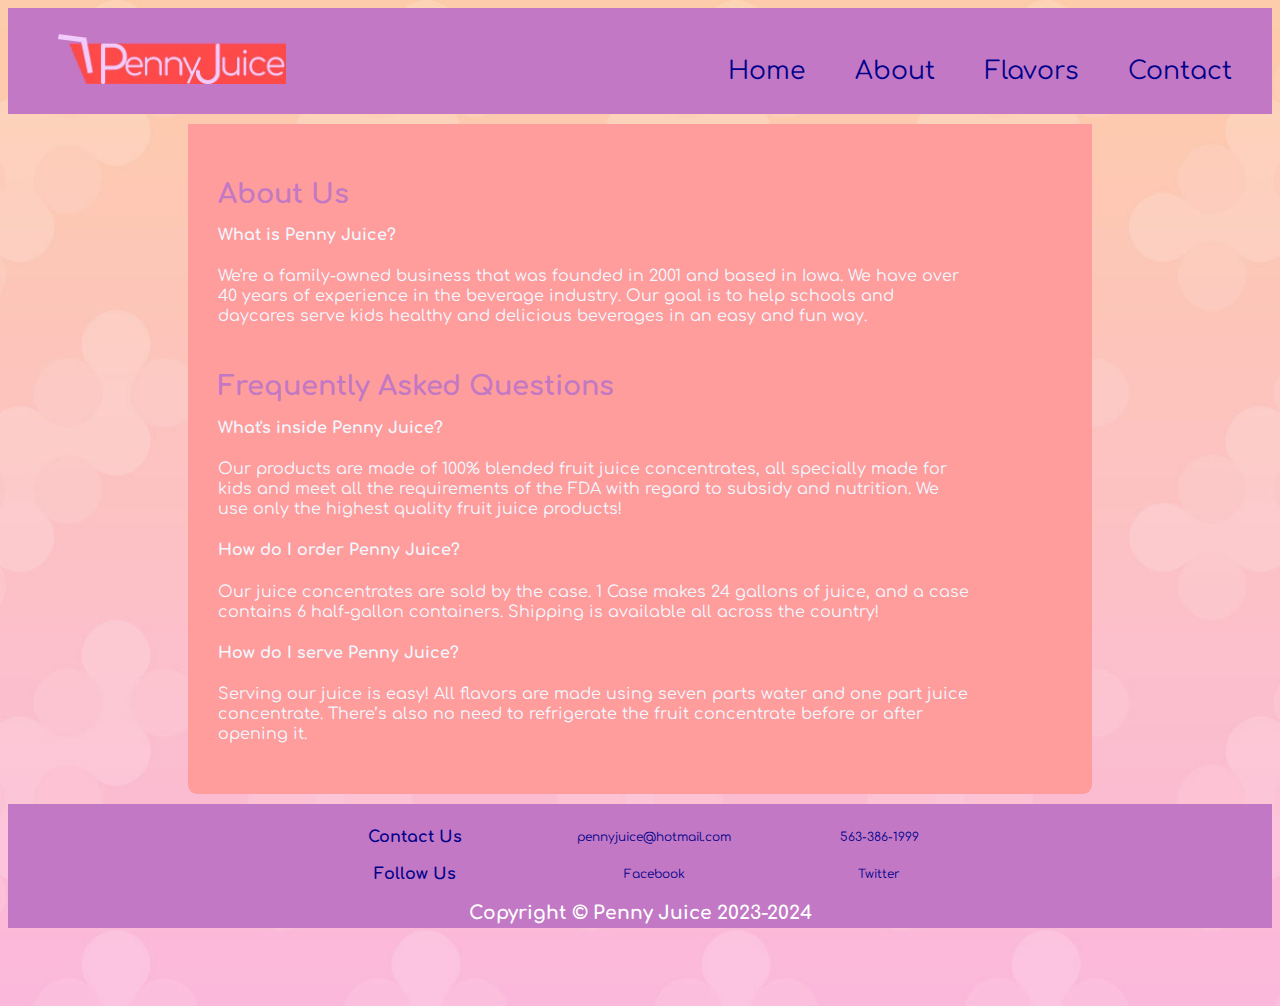
==== about.html @ 145ef1a4 "Update about.html" ====
<!DOCTYPE HTML>
<html>
<head>
	<meta charset="utf-8"> 		
	<meta name="keywords" content="Las Vegas, kids, concentrate, nutrition, juices, healthy, daycare, childcare, natural">		
	<meta name="viewport" content="width=device width, initial-scale=1"> 	
	<title>Penny Juice - About Us</title>
	<link rel="stylesheet" type="text/css" href="stylesheet.css">
    <link rel="preconnect" href="https://fonts.googleapis.com">
    <link rel="preconnect" href="https://fonts.gstatic.com" crossorigin>
    <link href="https://fonts.googleapis.com/css2?family=Comfortaa&family=Unica+One&display=swap" rel="stylesheet">
</head>
	
<body>
    <div id="container">
        <div class="flex-container4">
            <div class="nav">
                    <ul>
                        <li>&nbsp;</li>
                        <img src="PJ_Logo.jpg">
                        <li><a href="contact.html">Contact</a></li>
                        <li><a href="flavors.html">Flavors</a>
                            <ul>
                                <li><a href= grape.html>Grape</a></li>
                                <li><a href= berry.html>Mixed Berry</a></li>
                                <li><a href= Apple.html>Apple</a></li>
                            </ul>
                        </li>
                        <li><a href="about.html">About</a></li>
                        <li><a href="index.html">Home</a></li>
                    </ul>
            </div>
        </div>
        
        <div class="content">    
                <div class="flex-container">
                    <div>
                        <h2>About Us</h2>
                            <h4>What is Penny Juice?</h4>
                                We're a family-owned business that was founded in 2001 and based in Iowa. We have over 40 years of experience in the beverage industry. Our goal is to help schools and daycares serve kids healthy and delicious beverages in an easy and fun way.
                        <br>&nbsp;
                        <br>&nbsp;
                        <h2>Frequently Asked Questions</h2>
			    <h4>What's inside Penny Juice?</h4>
                                Our products are made of 100% blended fruit juice concentrates, all specially made for kids and meet all the requirements of the FDA with regard to subsidy and nutrition. We use only the highest quality fruit juice products!
                            <h4>How do I order Penny Juice?</h4>
                                Our juice concentrates are sold by the case. 1 Case makes 24 gallons of juice, and a case contains 6 half-gallon containers. Shipping is available all across the country!
                            <h4>How do I serve Penny Juice?</h4>
                                Serving our juice is easy!  All flavors are made using seven parts water and one part juice concentrate. There’s also no need to refrigerate the fruit concentrate before or after opening it.
                    </div>
                </div>
        </div>   
        
        <div class="footer">
            <div class="flex-container2">
                    <table class="width:50%">
                        <tr>
                            <th>Contact Us</th>
                            <td>pennyjuice@hotmail.com</td>
                            <td>563-386-1999</td>
                        </tr>
                        <tr>
                            <th>Follow Us</th>
                            <td><a href="https://www.facebook.com/PENNYJUICE/">Facebook</a></td>
                            <td><a href="https://twitter.com/1pennyjuice?lang=en/">Twitter</a></td>
                        </tr>
                    </table>
                </div>
            <h3>Copyright &copy; Penny Juice 2023-2024</h3>
                
        </div>
        
    </div>

 
    
    
</body>
</html>
---- stylesheet.css ----
@charset "utf-8";
/* CSS Document */
body {
   background-image: url(PJ_bg_opt_01.jpg);
   background-size: cover;
   font-family:'Comfortaa', sans-serif;
}

#container {
    width: 100%;
    height: 990px;
    margin-left: auto;
    background-color: transparent;
}

a {
    text-decoration: none;
    color: darkblue;
}

h1 {
    margin: 0;
    background-color: #C278C4
}

h2 {
    margin: 0px;
    margin-top: 10px;
    margin-bottom: 10px;
    text-align: left;
    font-size: 27px;
    color: #C278C4;
}

h3 {
    margin: 0px;
    text-align: center;
}

.flex-container4 {
    display: block;
}

.nav {
    width: 100%;
    background-color: #C278C4;
    float: left;
    margin-left: auto;
    margin-right: auto;
    margin-bottom: 10px;
}

.nav a {
    display: block;
    color: cornflowerblue;
    text-align: center;
    text-decoration: none;
    margin-right: 15px;
    line-height: 25px;
    margin-top: auto;
    margin-bottom: auto;
}

.nav img {
    width: 18%;
    margin-left: 10px;
    padding-top: 10px;
    padding-bottom: 10px;
    font-size: 25px;
    margin-top: auto;
    margin-bottom: auto;
}

.nav ul {
    width: 100%;
    float: left;
    list-style: none;
    background-color: transparent;
    display: block;
}

.nav ul li {
    display: block;
    float: right;
    list-style: none;
    position: relative;
    vertical-align: middle;
    margin-right: 15px;
    margin-top: 25px;
    margin-bottom: auto;
    padding: 10px;
}

.nav ul li a {
    display: block;
    color: darkblue;
    font-size: 25px;
    vertical-align: middle;
    text-decoration: none;
}

.nav ul li a:hover {
    color: #FF9C9C;
}

.nav ul li ul {
    display: none;
    position: absolute;
    background-color: azure;
    padding: 10px;
    border-radius: 0px 0px 9px 9px;
}

.nav ul li:hover ul {
    display: block;
    position: absolute;
    background-color: darkblue;
    padding: 10px;
    border-radius: 0px 0px 9px 9px;
    z-index: 100;
}

.nav ul li ul li {
    padding: 10px 14px;
}

.nav ul li ul li a {
    color: cadetblue;
}

.nav ul li ul li a:hover {
    color: darkgray;
}

.flex-container3 {
    width: 70%;
    max-width: 940px;
    height: auto;
    margin-left: auto;
    margin-right: auto;
    background-color: #FF9C9C;
    align-content: center;
    display: flex;
    padding: 10px;
    border-radius: 0px 0px 0px 0px;
}

.flex-container3 img {
    align-content: center;
    width: 60%;
    max-width: 100%;
    height: auto;
    display: block;
    flex-wrap: wrap;
    padding-top: 20px;
    padding-bottom: 0px;
    background-repeat: no-repeat;
    background-position: center;
    background-color: #FF9C9C;
    margin-left: auto;
    margin-right: auto;
}

.flex-container {
    display: flex;
    width: 70%;
    max-width: 940px;
    align-content: center;
    background-color: #FF9C9C;
    justify-content: center;
    clear: both;
    margin-left: auto;
    margin-right: auto;
    padding: 10px;
    border-radius: 0px 0px 9px 9px;
}

.flex-container>div {
    background-color: #FF9C9C;
    color: aliceblue;
    width: 100%;
    margin: 10px;
    text-align: left;
    line-height: 20px;
    margin-top: 40px;
    margin-bottom: 40px;
    margin-left: auto;
    margin-right: auto;
    padding-left: 20px;
    padding-right: 110px;
}

.flex-container li {
    list-style: none;
}

.flex-container li h3 {
    color: white;
}

.flex-container li h3:hover {
    color: darkblue;
}

.Form {
    margin-left: auto;
}

.footer {
    background-color: #C278C4;
    width: 100%;
    text-align: center;
    margin-top: 10px;
    padding-top: 5px;
    padding-bottom: 5px;
}

.flex-container2 {
    width: 100%;
    background-color: transparent;
    line-height: 35px;
    float: left;
    margin-left: auto;
    margin-right: auto;
}

.footer d1 {
    float: right;
    list-style: none;
    position: relative;
}

.footer h3 {
    color: white;
}

.footer d1 dt {
    float: left;
    list-style: none;
    position: relative;
    display: block;
    font-family: arial;
    font-size: 14px;
    padding-top: 15px;
    padding-right: 15px;
    padding-bottom: 15px;
    padding-left: 15px;
    text-decoration: none;
    color: darkblue;
}

.footer d1 dd {
    float: right;
    list-style: none;
    position: relative;
    display: list-item;
    font-family: arial;
    font-size: 11px;
    padding-top: 15px;
    padding-right: 15px;
    padding-bottom: 15px;
    padding-left: 15px;
    text-decoration: none;
    text-align: center;
    color: darkblue;
}

.footer d2 {
    float: right;
    list-style: none;
    position: relative;
}

.footer d2 dt {
    float: left;
    list-style: none;
    position: relative;
    display: block;
    font-family: arial;
    font-size: 14px;
    padding-top: 15px;
    padding-right: 15px;
    padding-bottom: 15px;
    padding-left: 15px;
    text-decoration: none;
    color: darkblue;
}

.footer d2 dd {
    float: right;
    list-style: none;
    position: relative;
    display: list-item;
    font-family: arial;
    font-size: 11px;
    padding-top: 15px;
    padding-right: 15px;
    padding-bottom: 15px;
    padding-left: 15px;
    text-decoration: none;
    text-align: center;
    color: darkblue;
}

table {
    float: left;
    border-collapse: collapse;
    margin-top: 10px;
    margin-bottom: 10px;
    width: 50%;
    margin-left: 25%;
    margin-right: 15%;
}

th {
    font-size: 16px;
    color: darkblue;
    text-align: center;
}

td {
    font-size: 12px;
    color: darkblue;
    text-align: center;
}

td a {
    color: darkblue;
}

td a:hover {
    color: #FF9C9C;
}
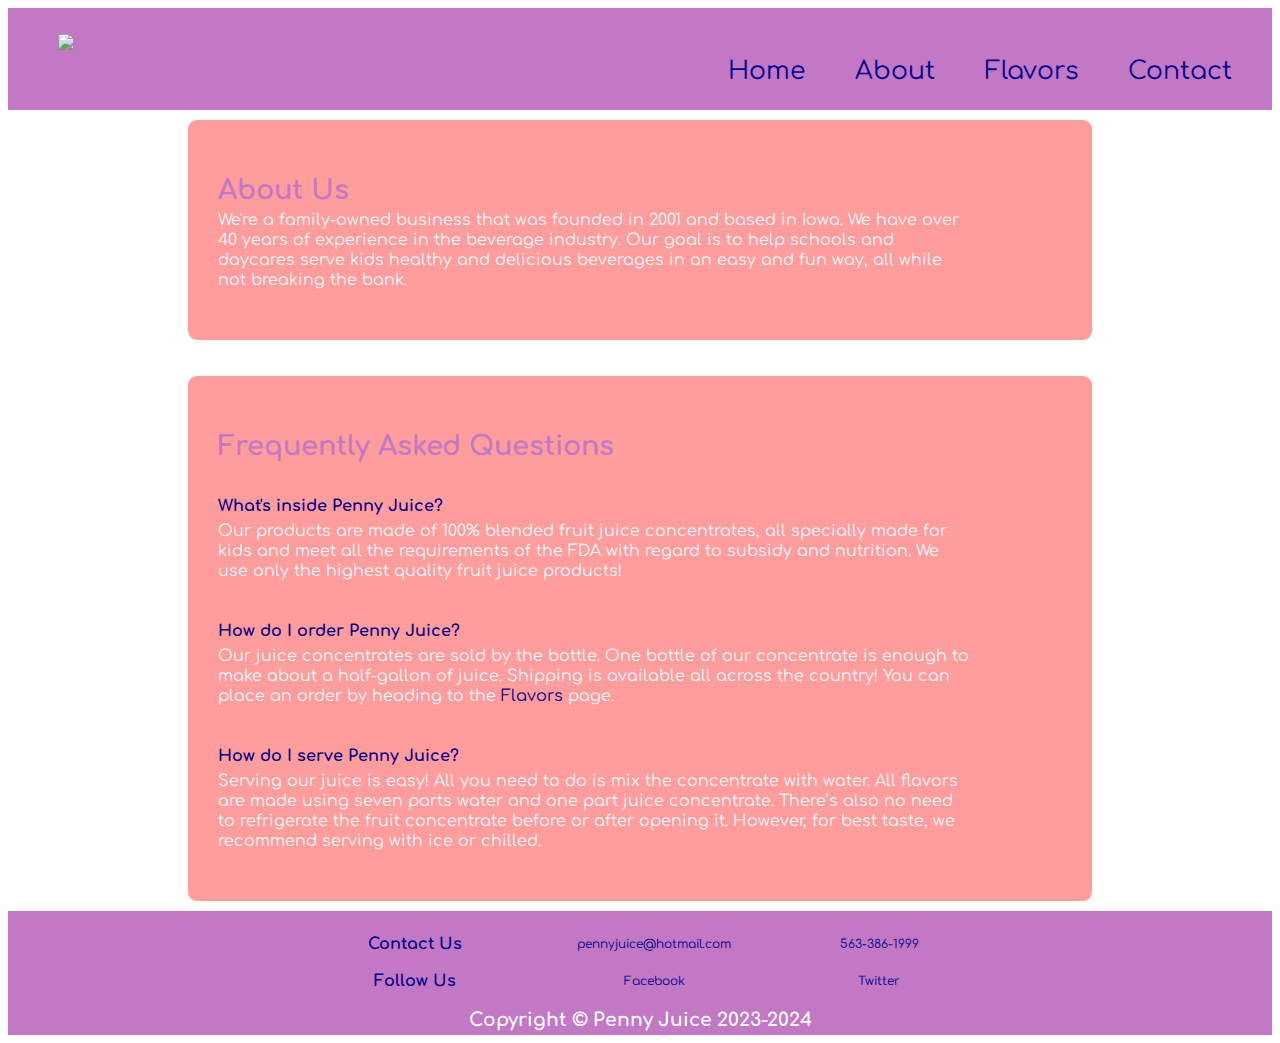
==== commit 0a952cce: "Add files via upload" ====
--- a/about.html
+++ b/about.html
@@ -5,10 +5,21 @@
 	<meta name="keywords" content="Las Vegas, kids, concentrate, nutrition, juices, healthy, daycare, childcare, natural">		
 	<meta name="viewport" content="width=device width, initial-scale=1"> 	
 	<title>Penny Juice - About Us</title>
-	<link rel="stylesheet" type="text/css" href="stylesheet.css">
+	<link rel="stylesheet" type="text/css" href="../stylesheet.css">
     <link rel="preconnect" href="https://fonts.googleapis.com">
     <link rel="preconnect" href="https://fonts.gstatic.com" crossorigin>
     <link href="https://fonts.googleapis.com/css2?family=Comfortaa&family=Unica+One&display=swap" rel="stylesheet">
+    
+    <style>
+        .flex-container {
+            border-radius: 9px;
+        }
+        
+        a:hover{
+            color: #C278C4;
+        }
+    </style>
+    
 </head>
 	
 <body>
@@ -17,7 +28,7 @@
             <div class="nav">
                     <ul>
                         <li>&nbsp;</li>
-                        <img src="PJ_Logo.jpg">
+                        <img src="../Images/PJ_Logo.jpg">
                         <li><a href="contact.html">Contact</a></li>
                         <li><a href="flavors.html">Flavors</a>
                             <ul>
@@ -32,21 +43,23 @@
             </div>
         </div>
         
-        <div class="content">    
+        <div class="content">
+            <div class="flex-container">
+                <div>
+                <h2>About Us</h2>
+                                We're a family-owned business that was founded in 2001 and based in Iowa. We have over 40 years of experience in the beverage industry. Our goal is to help schools and daycares serve kids healthy and delicious beverages in an easy and fun way, all while not breaking the bank.
+                </div>
+            </div>
+<br>&nbsp;    
                 <div class="flex-container">
                     <div>
-                        <h2>About Us</h2>
-                            <h4>What is Penny Juice?</h4>
-                                We're a family-owned business that was founded in 2001 and based in Iowa. We have over 40 years of experience in the beverage industry. Our goal is to help schools and daycares serve kids healthy and delicious beverages in an easy and fun way.
-                        <br>&nbsp;
-                        <br>&nbsp;
                         <h2>Frequently Asked Questions</h2>
-			    <h4>What's inside Penny Juice?</h4>
+                            <h4>What's inside Penny Juice?</h4>
                                 Our products are made of 100% blended fruit juice concentrates, all specially made for kids and meet all the requirements of the FDA with regard to subsidy and nutrition. We use only the highest quality fruit juice products!
                             <h4>How do I order Penny Juice?</h4>
-                                Our juice concentrates are sold by the case. 1 Case makes 24 gallons of juice, and a case contains 6 half-gallon containers. Shipping is available all across the country!
+                                Our juice concentrates are sold by the bottle. One bottle of our concentrate is enough to make about a half-gallon of juice. Shipping is available all across the country! You can place an order by heading to the <a href="flavors.html">Flavors</a> page.
                             <h4>How do I serve Penny Juice?</h4>
-                                Serving our juice is easy!  All flavors are made using seven parts water and one part juice concentrate. There’s also no need to refrigerate the fruit concentrate before or after opening it.
+                                Serving our juice is easy! All you need to do is mix the concentrate with water. All flavors are made using seven parts water and one part juice concentrate. There’s also no need to refrigerate the fruit concentrate before or after opening it. However, for best taste, we recommend serving with ice or chilled.
                     </div>
                 </div>
         </div>   
@@ -65,7 +78,7 @@
                             <td><a href="https://twitter.com/1pennyjuice?lang=en/">Twitter</a></td>
                         </tr>
                     </table>
-                </div>
+            </div>
             <h3>Copyright &copy; Penny Juice 2023-2024</h3>
                 
         </div>
@@ -76,4 +89,4 @@
     
     
 </body>
-</html>
+</html>--- a/stylesheet.css
+++ b/stylesheet.css
@@ -1,14 +1,14 @@
 @charset "utf-8";
 /* CSS Document */
 body {
-   background-image: url(PJ_bg_opt_01.jpg);
-   background-size: cover;
-   font-family:'Comfortaa', sans-serif;
+    background-image: url(Images/PJ_bg_opt_01.jpg);
+    background-size: cover;
+    font-family:'Comfortaa', sans-serif;
 }
 
 #container {
     width: 100%;
-    height: 990px;
+    height: auto;
     margin-left: auto;
     background-color: transparent;
 }
@@ -20,7 +20,7 @@
 
 h1 {
     margin: 0;
-    background-color: #C278C4
+    background-color: #C278C4;
 }
 
 h2 {
@@ -35,6 +35,13 @@
 h3 {
     margin: 0px;
     text-align: center;
+}
+
+h4 {
+    margin: 0px;
+    color: darkblue;
+    margin-top: 40px;
+    margin-bottom: 5px;
 }
 
 .flex-container4 {
@@ -107,7 +114,7 @@
     display: none;
     position: absolute;
     background-color: azure;
-    padding: 10px;
+    padding-bottom: 10px;
     border-radius: 0px 0px 9px 9px;
 }
 
@@ -115,7 +122,7 @@
     display: block;
     position: absolute;
     background-color: darkblue;
-    padding: 10px;
+
     border-radius: 0px 0px 9px 9px;
     z-index: 100;
 }
@@ -172,7 +179,6 @@
     margin-left: auto;
     margin-right: auto;
     padding: 10px;
-    border-radius: 0px 0px 9px 9px;
 }
 
 .flex-container>div {
@@ -330,4 +336,4 @@
 
 td a:hover {
     color: #FF9C9C;
-}
+}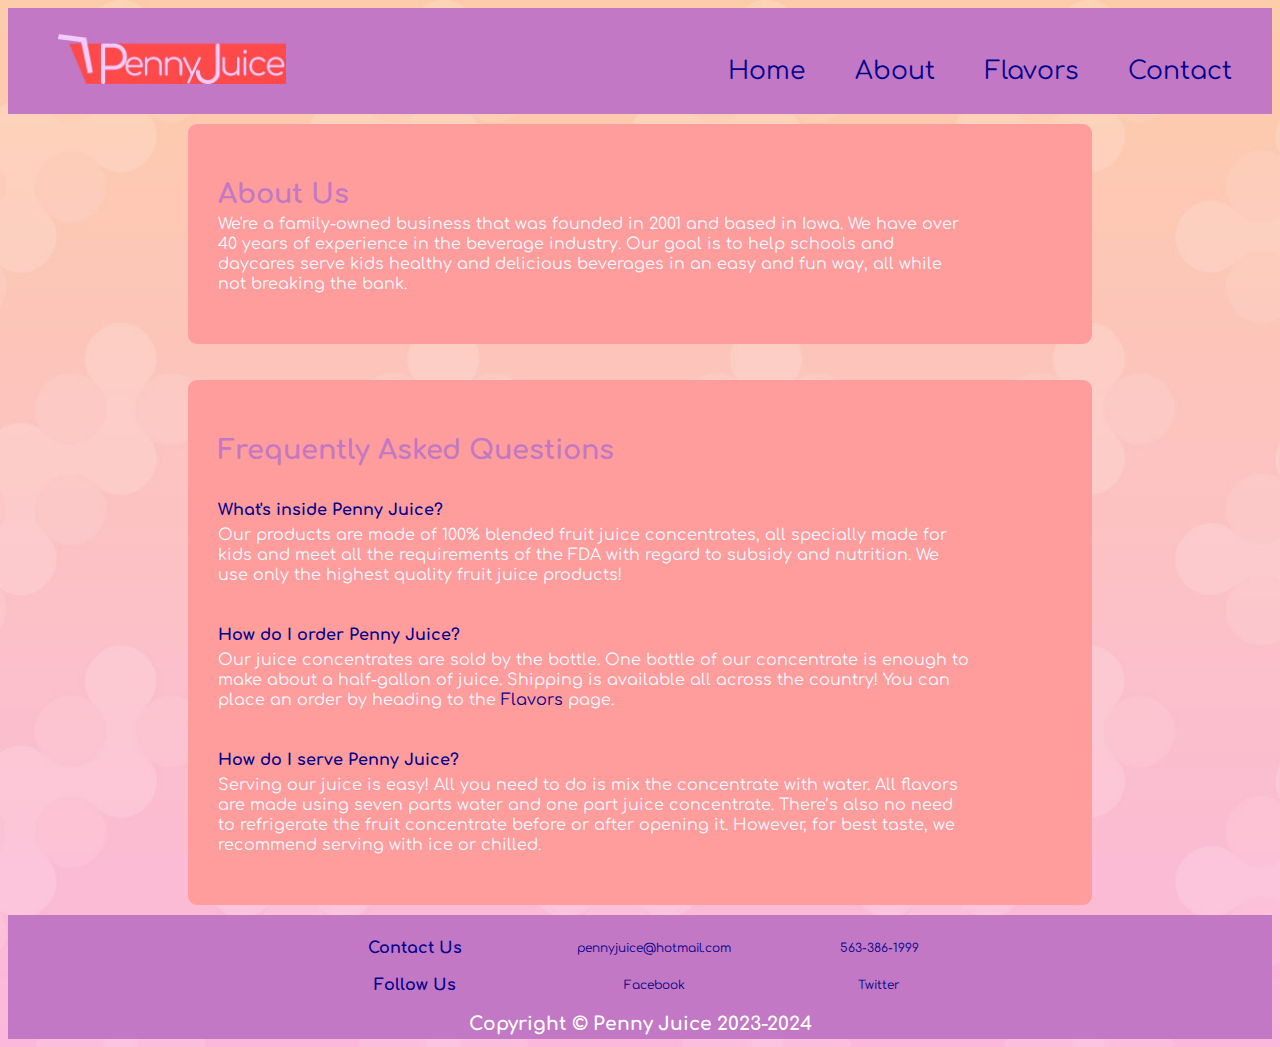
==== commit 0386e9ad: "Update about.html" ====
--- a/about.html
+++ b/about.html
@@ -5,7 +5,7 @@
 	<meta name="keywords" content="Las Vegas, kids, concentrate, nutrition, juices, healthy, daycare, childcare, natural">		
 	<meta name="viewport" content="width=device width, initial-scale=1"> 	
 	<title>Penny Juice - About Us</title>
-	<link rel="stylesheet" type="text/css" href="../stylesheet.css">
+	<link rel="stylesheet" type="text/css" href="stylesheet.css">
     <link rel="preconnect" href="https://fonts.googleapis.com">
     <link rel="preconnect" href="https://fonts.gstatic.com" crossorigin>
     <link href="https://fonts.googleapis.com/css2?family=Comfortaa&family=Unica+One&display=swap" rel="stylesheet">
@@ -28,7 +28,7 @@
             <div class="nav">
                     <ul>
                         <li>&nbsp;</li>
-                        <img src="../Images/PJ_Logo.jpg">
+                        <img src="PJ_Logo.jpg">
                         <li><a href="contact.html">Contact</a></li>
                         <li><a href="flavors.html">Flavors</a>
                             <ul>
@@ -89,4 +89,4 @@
     
     
 </body>
-</html>+</html>
--- a/stylesheet.css
+++ b/stylesheet.css
@@ -1,7 +1,7 @@
 @charset "utf-8";
 /* CSS Document */
 body {
-    background-image: url(Images/PJ_bg_opt_01.jpg);
+    background-image: url(PJ_bg_opt_01.jpg);
     background-size: cover;
     font-family:'Comfortaa', sans-serif;
 }
@@ -336,4 +336,4 @@
 
 td a:hover {
     color: #FF9C9C;
-}+}
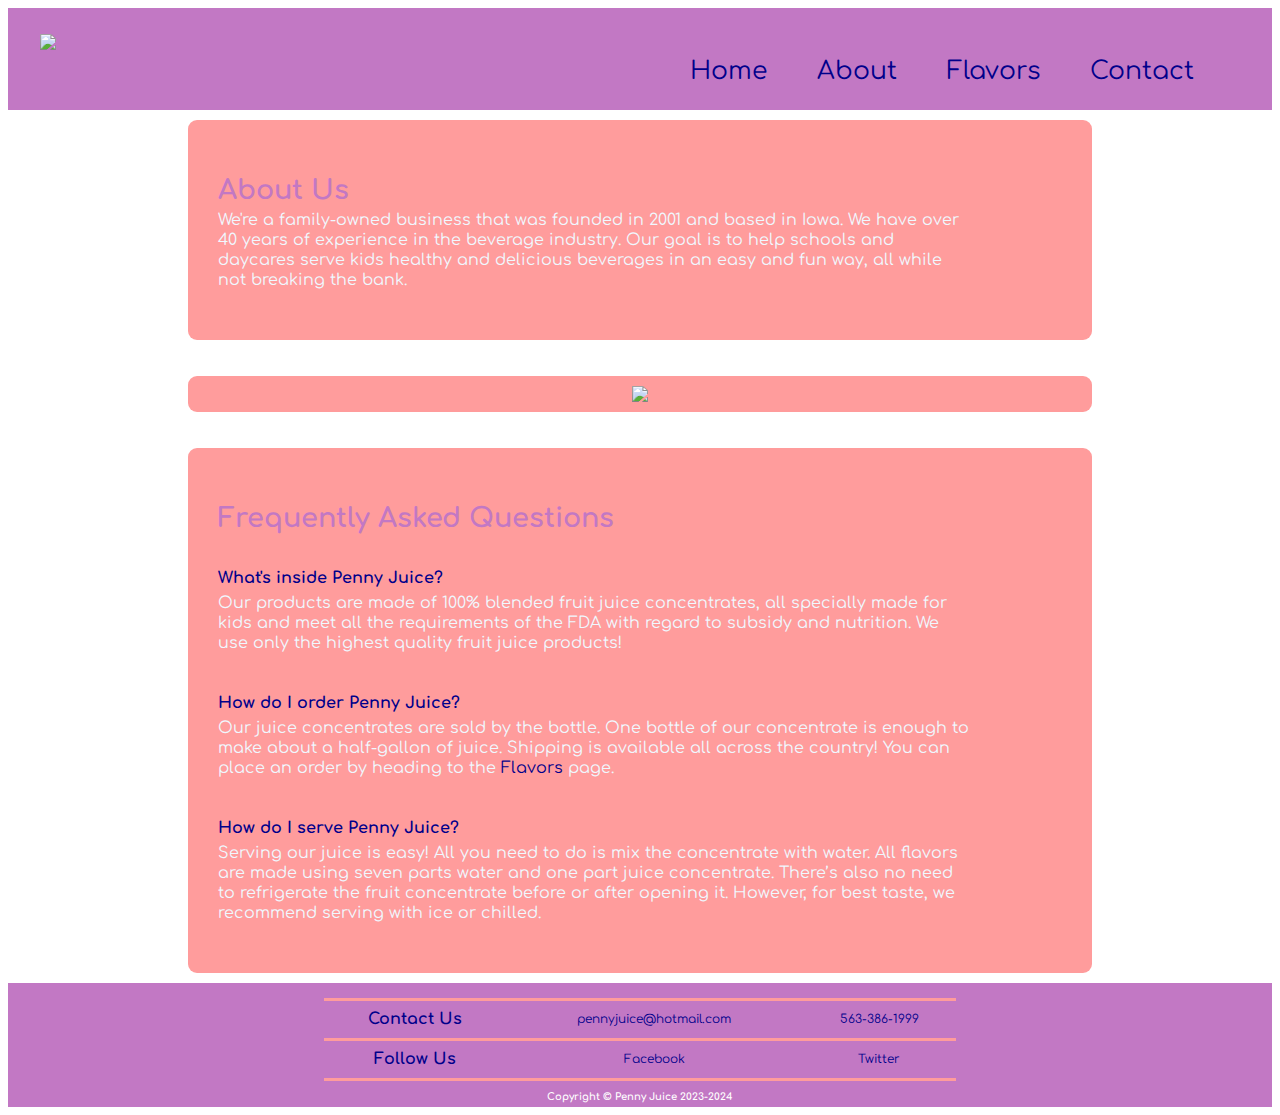
==== commit 505ce3b7: "Add files via upload" ====
--- a/about.html
+++ b/about.html
@@ -5,7 +5,7 @@
 	<meta name="keywords" content="Las Vegas, kids, concentrate, nutrition, juices, healthy, daycare, childcare, natural">		
 	<meta name="viewport" content="width=device width, initial-scale=1"> 	
 	<title>Penny Juice - About Us</title>
-	<link rel="stylesheet" type="text/css" href="stylesheet.css">
+	<link rel="stylesheet" type="text/css" href="../stylesheet.css">
     <link rel="preconnect" href="https://fonts.googleapis.com">
     <link rel="preconnect" href="https://fonts.gstatic.com" crossorigin>
     <link href="https://fonts.googleapis.com/css2?family=Comfortaa&family=Unica+One&display=swap" rel="stylesheet">
@@ -13,6 +13,11 @@
     <style>
         .flex-container {
             border-radius: 9px;
+        }
+        
+        .flex-container img {
+            margin-left: auto;
+            margin-right: auto;
         }
         
         a:hover{
@@ -28,13 +33,13 @@
             <div class="nav">
                     <ul>
                         <li>&nbsp;</li>
-                        <img src="PJ_Logo.jpg">
+                        <img src="../Images/PJ_Logo.jpg">
                         <li><a href="contact.html">Contact</a></li>
                         <li><a href="flavors.html">Flavors</a>
                             <ul>
-                                <li><a href= grape.html>Grape</a></li>
-                                <li><a href= berry.html>Mixed Berry</a></li>
-                                <li><a href= Apple.html>Apple</a></li>
+                                <li><a href="flavors.html">Grape</a></li>
+                                <li><a href="flavors.html">Mixed Berry</a></li>
+                                <li><a href="flavors.html">Apple</a></li>
                             </ul>
                         </li>
                         <li><a href="about.html">About</a></li>
@@ -47,10 +52,17 @@
             <div class="flex-container">
                 <div>
                 <h2>About Us</h2>
+                    
                                 We're a family-owned business that was founded in 2001 and based in Iowa. We have over 40 years of experience in the beverage industry. Our goal is to help schools and daycares serve kids healthy and delicious beverages in an easy and fun way, all while not breaking the bank.
                 </div>
             </div>
-<br>&nbsp;    
+<br>&nbsp;
+            <div class="flex-container">
+
+                        <img src="../Images/AboutImg.jpg">
+
+            </div>
+<br>&nbsp;
                 <div class="flex-container">
                     <div>
                         <h2>Frequently Asked Questions</h2>
@@ -68,7 +80,7 @@
             <div class="flex-container2">
                     <table class="width:50%">
                         <tr>
-                            <th>Contact Us</th>
+                            <th><a href="contact.html">Contact Us</a></th>
                             <td>pennyjuice@hotmail.com</td>
                             <td>563-386-1999</td>
                         </tr>
@@ -89,4 +101,4 @@
     
     
 </body>
-</html>
+</html>--- a/stylesheet.css
+++ b/stylesheet.css
@@ -1,7 +1,7 @@
 @charset "utf-8";
 /* CSS Document */
 body {
-    background-image: url(PJ_bg_opt_01.jpg);
+    background-image: url(Images/PJ_bg_opt_01.jpg);
     background-size: cover;
     font-family:'Comfortaa', sans-serif;
 }
@@ -35,6 +35,7 @@
 h3 {
     margin: 0px;
     text-align: center;
+    font-size: 10px;
 }
 
 h4 {
@@ -42,6 +43,17 @@
     color: darkblue;
     margin-top: 40px;
     margin-bottom: 5px;
+}
+
+h5 {
+    margin: 0px;
+    text-align: center;
+    color: white;
+    font-size: 14px;
+}
+
+h5:hover {
+    color: #C278C4;
 }
 
 .flex-container4 {
@@ -73,6 +85,7 @@
     margin-left: 10px;
     padding-top: 10px;
     padding-bottom: 10px;
+    padding-left: 20px;
     font-size: 25px;
     margin-top: auto;
     margin-bottom: auto;
@@ -84,6 +97,7 @@
     list-style: none;
     background-color: transparent;
     display: block;
+    padding-left: 2px;
 }
 
 .nav ul li {
@@ -122,13 +136,12 @@
     display: block;
     position: absolute;
     background-color: darkblue;
-
     border-radius: 0px 0px 9px 9px;
     z-index: 100;
 }
 
 .nav ul li ul li {
-    padding: 10px 14px;
+
 }
 
 .nav ul li ul li a {
@@ -318,12 +331,25 @@
     margin-right: 15%;
 }
 
+tr {
+
+    border: solid;
+    border-width: 3px;
+    border-left-width: 0px;
+    border-right-width: 0px;
+    border-color: #FF9C9C;
+}
+
 th {
     font-size: 16px;
     color: darkblue;
     text-align: center;
 }
 
+th a:hover {
+    color: #FF9C9C;
+}
+
 td {
     font-size: 12px;
     color: darkblue;
@@ -336,4 +362,4 @@
 
 td a:hover {
     color: #FF9C9C;
-}
+}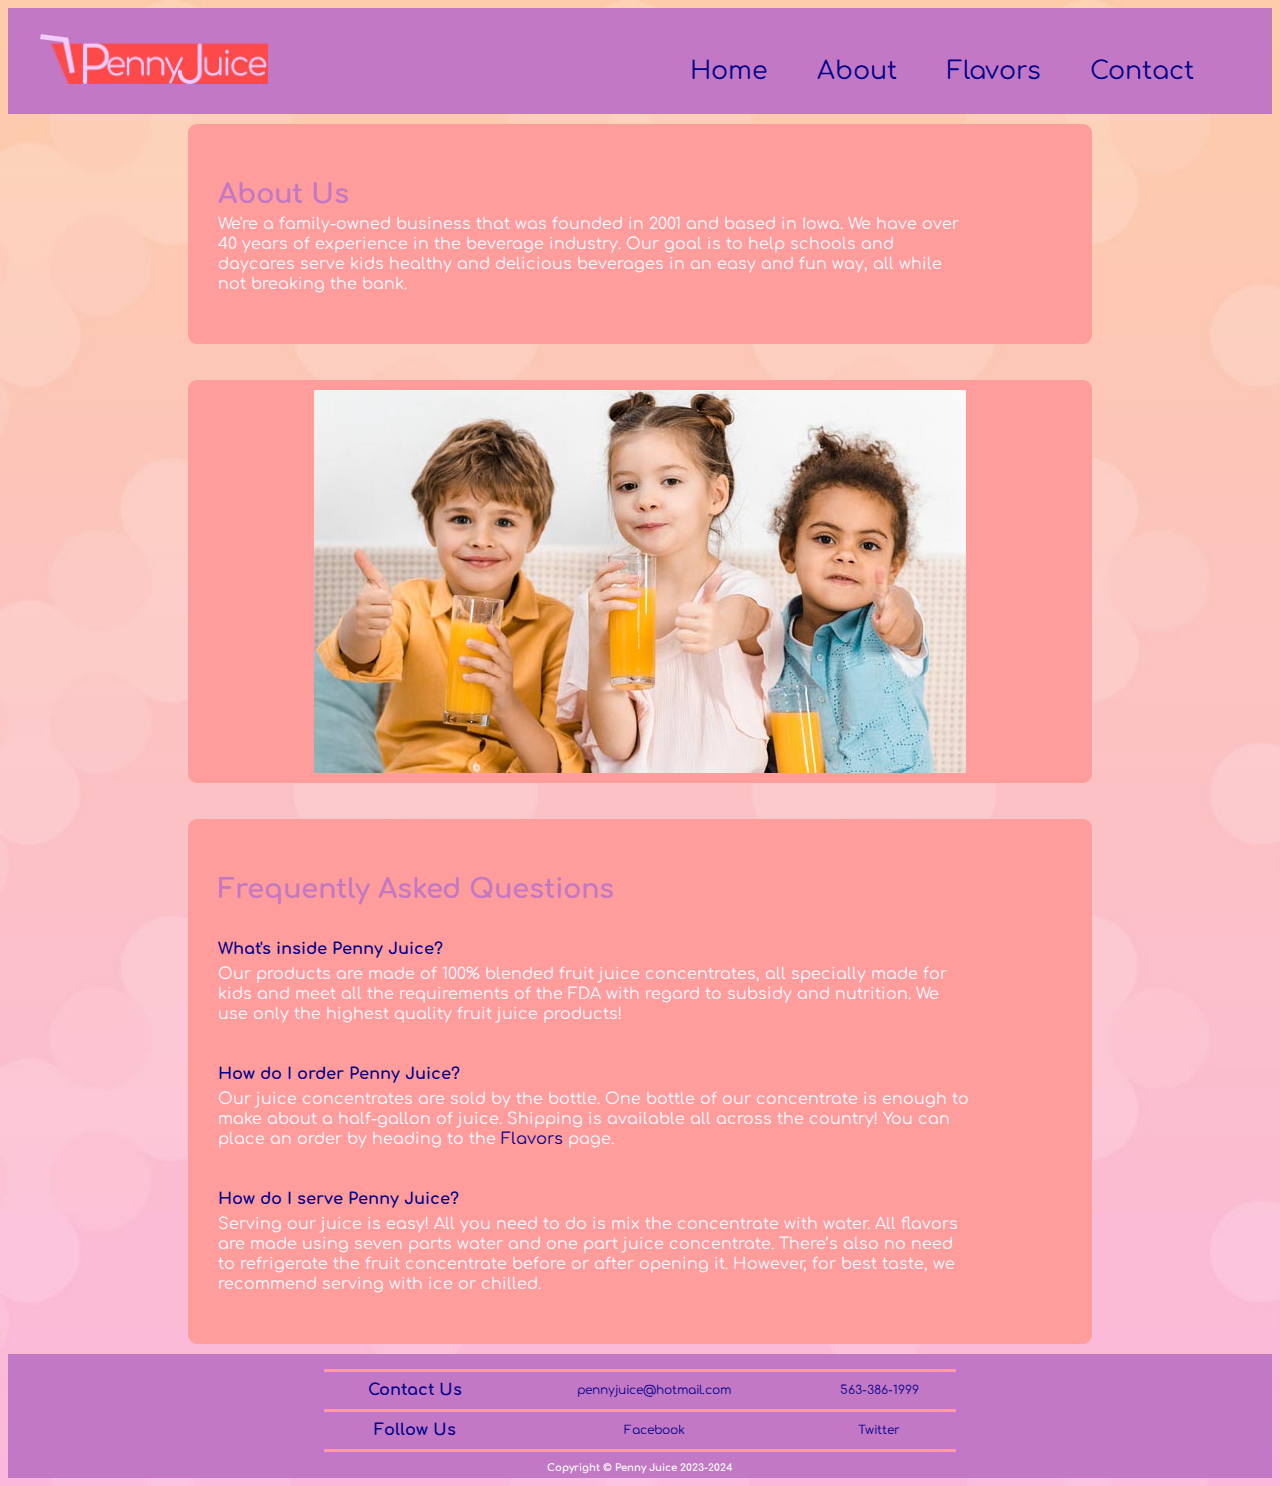
==== commit 994de65f: "Update about.html" ====
--- a/about.html
+++ b/about.html
@@ -5,7 +5,7 @@
 	<meta name="keywords" content="Las Vegas, kids, concentrate, nutrition, juices, healthy, daycare, childcare, natural">		
 	<meta name="viewport" content="width=device width, initial-scale=1"> 	
 	<title>Penny Juice - About Us</title>
-	<link rel="stylesheet" type="text/css" href="../stylesheet.css">
+	<link rel="stylesheet" type="text/css" href="stylesheet.css">
     <link rel="preconnect" href="https://fonts.googleapis.com">
     <link rel="preconnect" href="https://fonts.gstatic.com" crossorigin>
     <link href="https://fonts.googleapis.com/css2?family=Comfortaa&family=Unica+One&display=swap" rel="stylesheet">
@@ -33,7 +33,7 @@
             <div class="nav">
                     <ul>
                         <li>&nbsp;</li>
-                        <img src="../Images/PJ_Logo.jpg">
+                        <img src="PJ_Logo.jpg">
                         <li><a href="contact.html">Contact</a></li>
                         <li><a href="flavors.html">Flavors</a>
                             <ul>
@@ -59,7 +59,7 @@
 <br>&nbsp;
             <div class="flex-container">
 
-                        <img src="../Images/AboutImg.jpg">
+                        <img src="AboutImg.jpg">
 
             </div>
 <br>&nbsp;
@@ -101,4 +101,4 @@
     
     
 </body>
-</html>+</html>
--- a/stylesheet.css
+++ b/stylesheet.css
@@ -1,7 +1,7 @@
 @charset "utf-8";
 /* CSS Document */
 body {
-    background-image: url(Images/PJ_bg_opt_01.jpg);
+    background-image: url(PJ_bg_opt_01.jpg);
     background-size: cover;
     font-family:'Comfortaa', sans-serif;
 }
@@ -362,4 +362,4 @@
 
 td a:hover {
     color: #FF9C9C;
-}+}
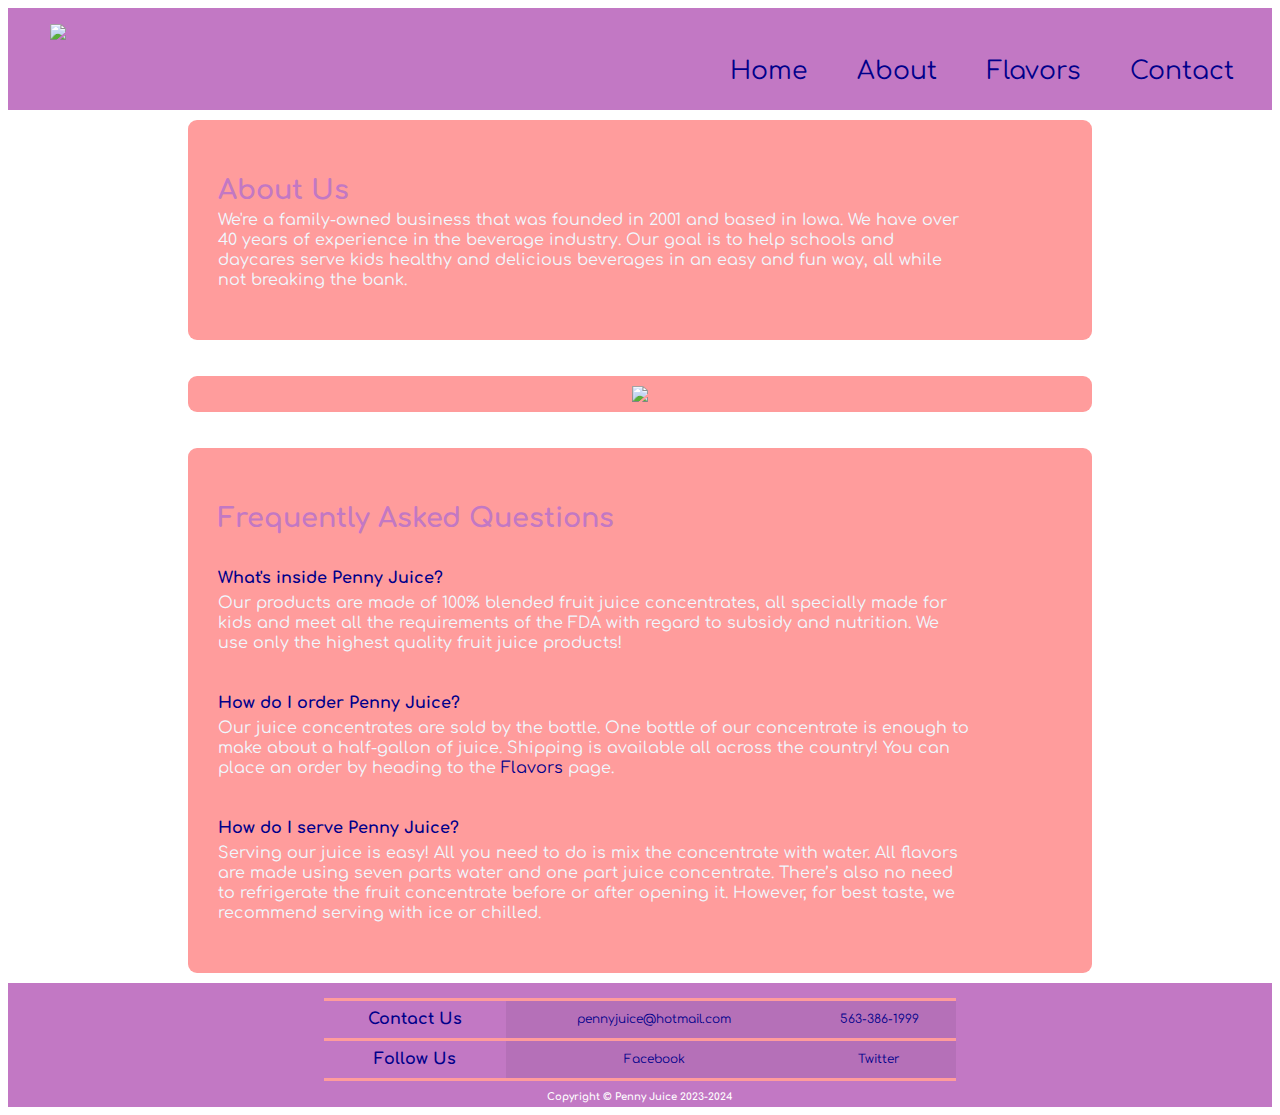
==== commit 8ab32ccd: "Add files via upload" ====
--- a/about.html
+++ b/about.html
@@ -5,7 +5,7 @@
 	<meta name="keywords" content="Las Vegas, kids, concentrate, nutrition, juices, healthy, daycare, childcare, natural">		
 	<meta name="viewport" content="width=device width, initial-scale=1"> 	
 	<title>Penny Juice - About Us</title>
-	<link rel="stylesheet" type="text/css" href="stylesheet.css">
+	<link rel="stylesheet" type="text/css" href="../stylesheet.css">
     <link rel="preconnect" href="https://fonts.googleapis.com">
     <link rel="preconnect" href="https://fonts.gstatic.com" crossorigin>
     <link href="https://fonts.googleapis.com/css2?family=Comfortaa&family=Unica+One&display=swap" rel="stylesheet">
@@ -32,18 +32,17 @@
         <div class="flex-container4">
             <div class="nav">
                     <ul>
-                        <li>&nbsp;</li>
-                        <img src="PJ_Logo.jpg">
                         <li><a href="contact.html">Contact</a></li>
                         <li><a href="flavors.html">Flavors</a>
                             <ul>
-                                <li><a href="flavors.html">Grape</a></li>
+                                <li><a href="flavors.html">Apple</a></li>
                                 <li><a href="flavors.html">Mixed Berry</a></li>
-                                <li><a href="flavors.html">Apple</a></li>
+                                <li><a href="flavors.html">Orange</a></li>
                             </ul>
                         </li>
                         <li><a href="about.html">About</a></li>
                         <li><a href="index.html">Home</a></li>
+                        <a href="index.html"><img src="../Images/PJ_Logo.jpg"></a>
                     </ul>
             </div>
         </div>
@@ -59,7 +58,7 @@
 <br>&nbsp;
             <div class="flex-container">
 
-                        <img src="AboutImg.jpg">
+                        <img src="../Images/AboutImg.jpg">
 
             </div>
 <br>&nbsp;
@@ -86,8 +85,8 @@
                         </tr>
                         <tr>
                             <th>Follow Us</th>
-                            <td><a href="https://www.facebook.com/PENNYJUICE/">Facebook</a></td>
-                            <td><a href="https://twitter.com/1pennyjuice?lang=en/">Twitter</a></td>
+                            <td><a target="_blank" rel="noopener noreferrer" href="https://www.facebook.com/PENNYJUICE/">Facebook</a></td>
+                            <td><a target="_blank" rel="noopener noreferrer" href="https://twitter.com/1pennyjuice?lang=en/">Twitter</a></td>
                         </tr>
                     </table>
             </div>
@@ -101,4 +100,4 @@
     
     
 </body>
-</html>
+</html>--- a/stylesheet.css
+++ b/stylesheet.css
@@ -1,7 +1,7 @@
 @charset "utf-8";
 /* CSS Document */
 body {
-    background-image: url(PJ_bg_opt_01.jpg);
+    background-image: url(Images/PJ_bg_opt_01.jpg);
     background-size: cover;
     font-family:'Comfortaa', sans-serif;
 }
@@ -81,14 +81,9 @@
 }
 
 .nav img {
-    width: 18%;
-    margin-left: 10px;
-    padding-top: 10px;
-    padding-bottom: 10px;
-    padding-left: 20px;
-    font-size: 25px;
-    margin-top: auto;
-    margin-bottom: auto;
+    width: 24%;
+    float: left;
+    padding-left: 40px;
 }
 
 .nav ul {
@@ -135,21 +130,24 @@
 .nav ul li:hover ul {
     display: block;
     position: absolute;
-    background-color: darkblue;
+    background-color: #FF9C9C;
     border-radius: 0px 0px 9px 9px;
     z-index: 100;
 }
 
 .nav ul li ul li {
-
+    width: 65%;
 }
 
 .nav ul li ul li a {
-    color: cadetblue;
+    color: darkblue;
+    text-align: center;
+    font-size: 18px;
+    padding-left: 10px;
 }
 
 .nav ul li ul li a:hover {
-    color: darkgray;
+    color: #C278C4;
 }
 
 .flex-container3 {
@@ -354,6 +352,7 @@
     font-size: 12px;
     color: darkblue;
     text-align: center;
+    background-color: #B570B8;
 }
 
 td a {
@@ -362,4 +361,4 @@
 
 td a:hover {
     color: #FF9C9C;
-}
+}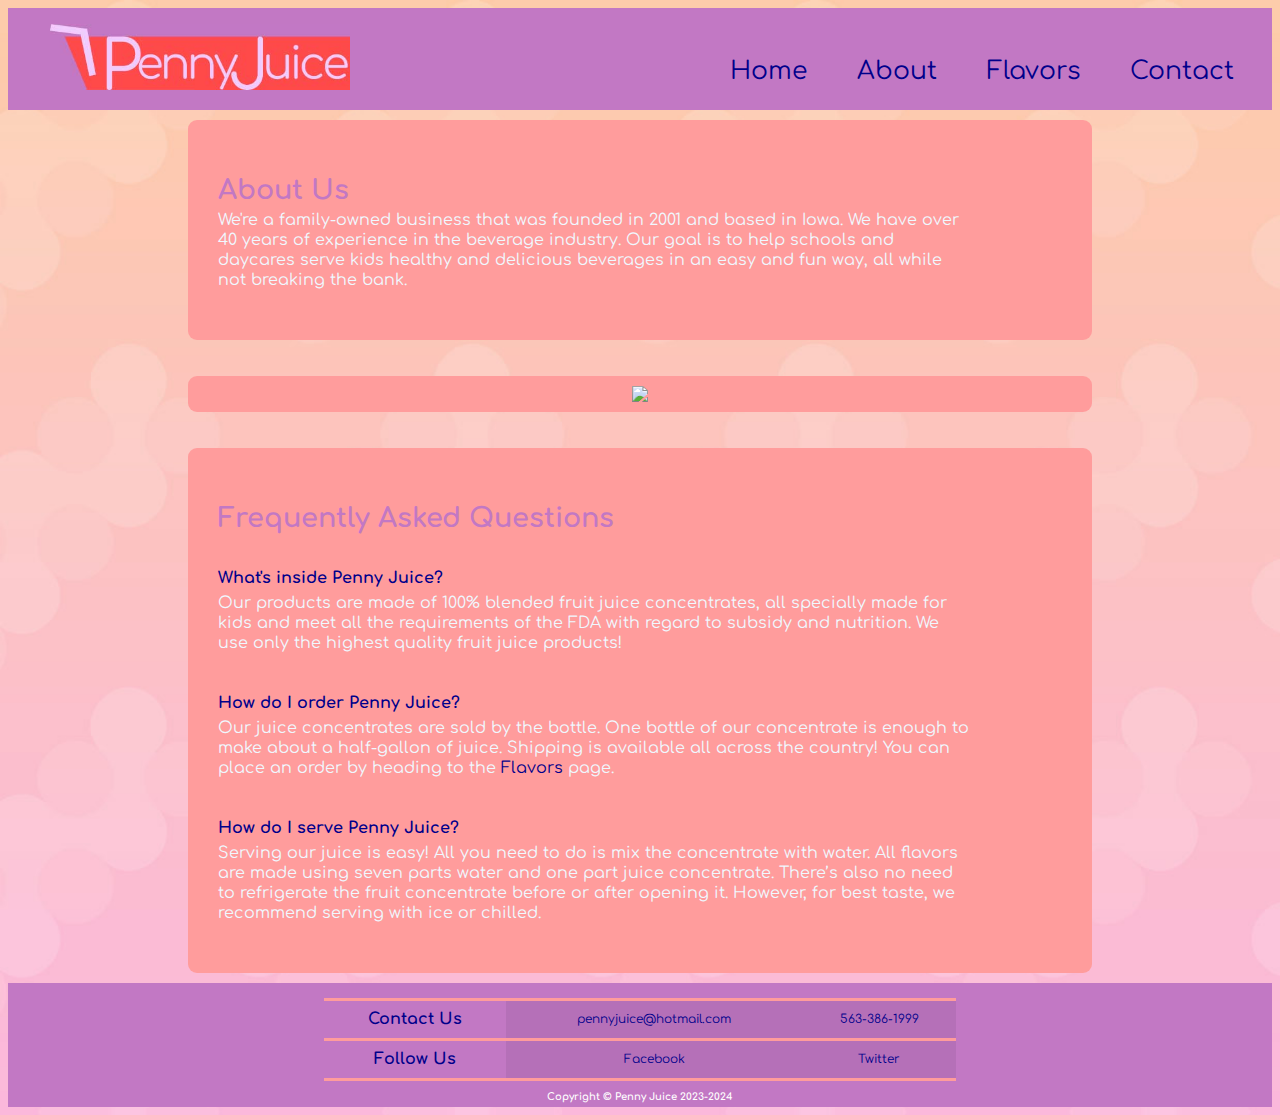
==== commit 4dc4c894: "Update about.html" ====
--- a/about.html
+++ b/about.html
@@ -5,7 +5,7 @@
 	<meta name="keywords" content="Las Vegas, kids, concentrate, nutrition, juices, healthy, daycare, childcare, natural">		
 	<meta name="viewport" content="width=device width, initial-scale=1"> 	
 	<title>Penny Juice - About Us</title>
-	<link rel="stylesheet" type="text/css" href="../stylesheet.css">
+	<link rel="stylesheet" type="text/css" href="stylesheet.css">
     <link rel="preconnect" href="https://fonts.googleapis.com">
     <link rel="preconnect" href="https://fonts.gstatic.com" crossorigin>
     <link href="https://fonts.googleapis.com/css2?family=Comfortaa&family=Unica+One&display=swap" rel="stylesheet">
@@ -42,7 +42,7 @@
                         </li>
                         <li><a href="about.html">About</a></li>
                         <li><a href="index.html">Home</a></li>
-                        <a href="index.html"><img src="../Images/PJ_Logo.jpg"></a>
+                        <a href="index.html"><img src="PJ_Logo.jpg"></a>
                     </ul>
             </div>
         </div>
@@ -100,4 +100,4 @@
     
     
 </body>
-</html>+</html>
--- a/stylesheet.css
+++ b/stylesheet.css
@@ -1,7 +1,7 @@
 @charset "utf-8";
 /* CSS Document */
 body {
-    background-image: url(Images/PJ_bg_opt_01.jpg);
+    background-image: url(PJ_bg_opt_01.jpg);
     background-size: cover;
     font-family:'Comfortaa', sans-serif;
 }
@@ -361,4 +361,4 @@
 
 td a:hover {
     color: #FF9C9C;
-}+}
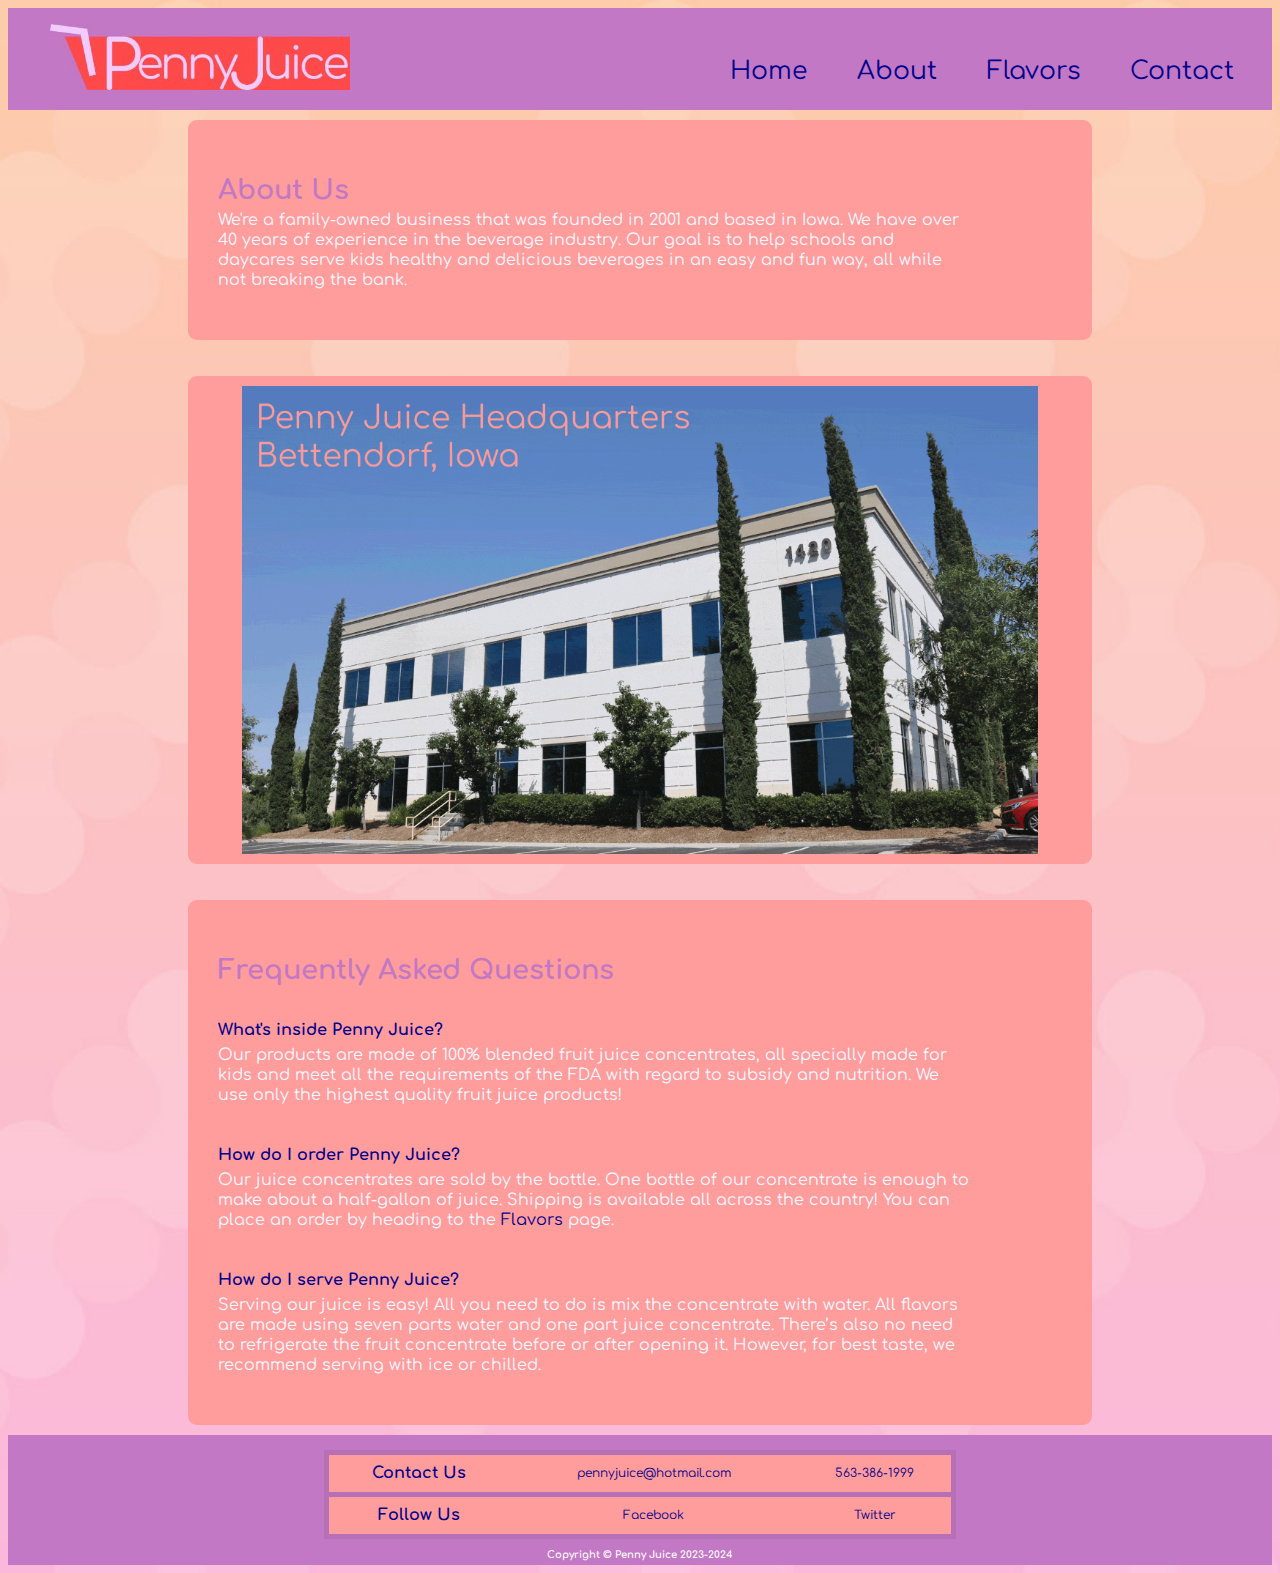
==== commit 51e5f4c3: "Update about.html" ====
--- a/about.html
+++ b/about.html
@@ -18,6 +18,7 @@
         .flex-container img {
             margin-left: auto;
             margin-right: auto;
+            width: 90%;
         }
         
         a:hover{
@@ -35,9 +36,9 @@
                         <li><a href="contact.html">Contact</a></li>
                         <li><a href="flavors.html">Flavors</a>
                             <ul>
-                                <li><a href="flavors.html">Apple</a></li>
-                                <li><a href="flavors.html">Mixed Berry</a></li>
-                                <li><a href="flavors.html">Orange</a></li>
+                                <li><a href="apple.html">Apple</a></li>
+                                <li><a href="apple.html">Mixed Berry</a></li>
+                                <li><a href="apple.html">Orange</a></li>
                             </ul>
                         </li>
                         <li><a href="about.html">About</a></li>
@@ -58,7 +59,7 @@
 <br>&nbsp;
             <div class="flex-container">
 
-                        <img src="../Images/AboutImg.jpg">
+                        <img src="AboutGif.gif">
 
             </div>
 <br>&nbsp;
--- a/stylesheet.css
+++ b/stylesheet.css
@@ -332,27 +332,29 @@
 tr {
 
     border: solid;
-    border-width: 3px;
-    border-left-width: 0px;
-    border-right-width: 0px;
-    border-color: #FF9C9C;
+    border-width: 5px;
+    border-left-width: 5px;
+    border-right-width: 5px;
+    border-color: #B570B8;
+    border-radius: 4px;
 }
 
 th {
     font-size: 16px;
     color: darkblue;
     text-align: center;
+    background-color: #FF9C9C;
 }
 
 th a:hover {
-    color: #FF9C9C;
+    color: #B570B8;
 }
 
 td {
     font-size: 12px;
     color: darkblue;
     text-align: center;
-    background-color: #B570B8;
+    background-color: #FF9C9C;
 }
 
 td a {
@@ -360,5 +362,5 @@
 }
 
 td a:hover {
-    color: #FF9C9C;
-}
+    color: #B570B8;
+}
